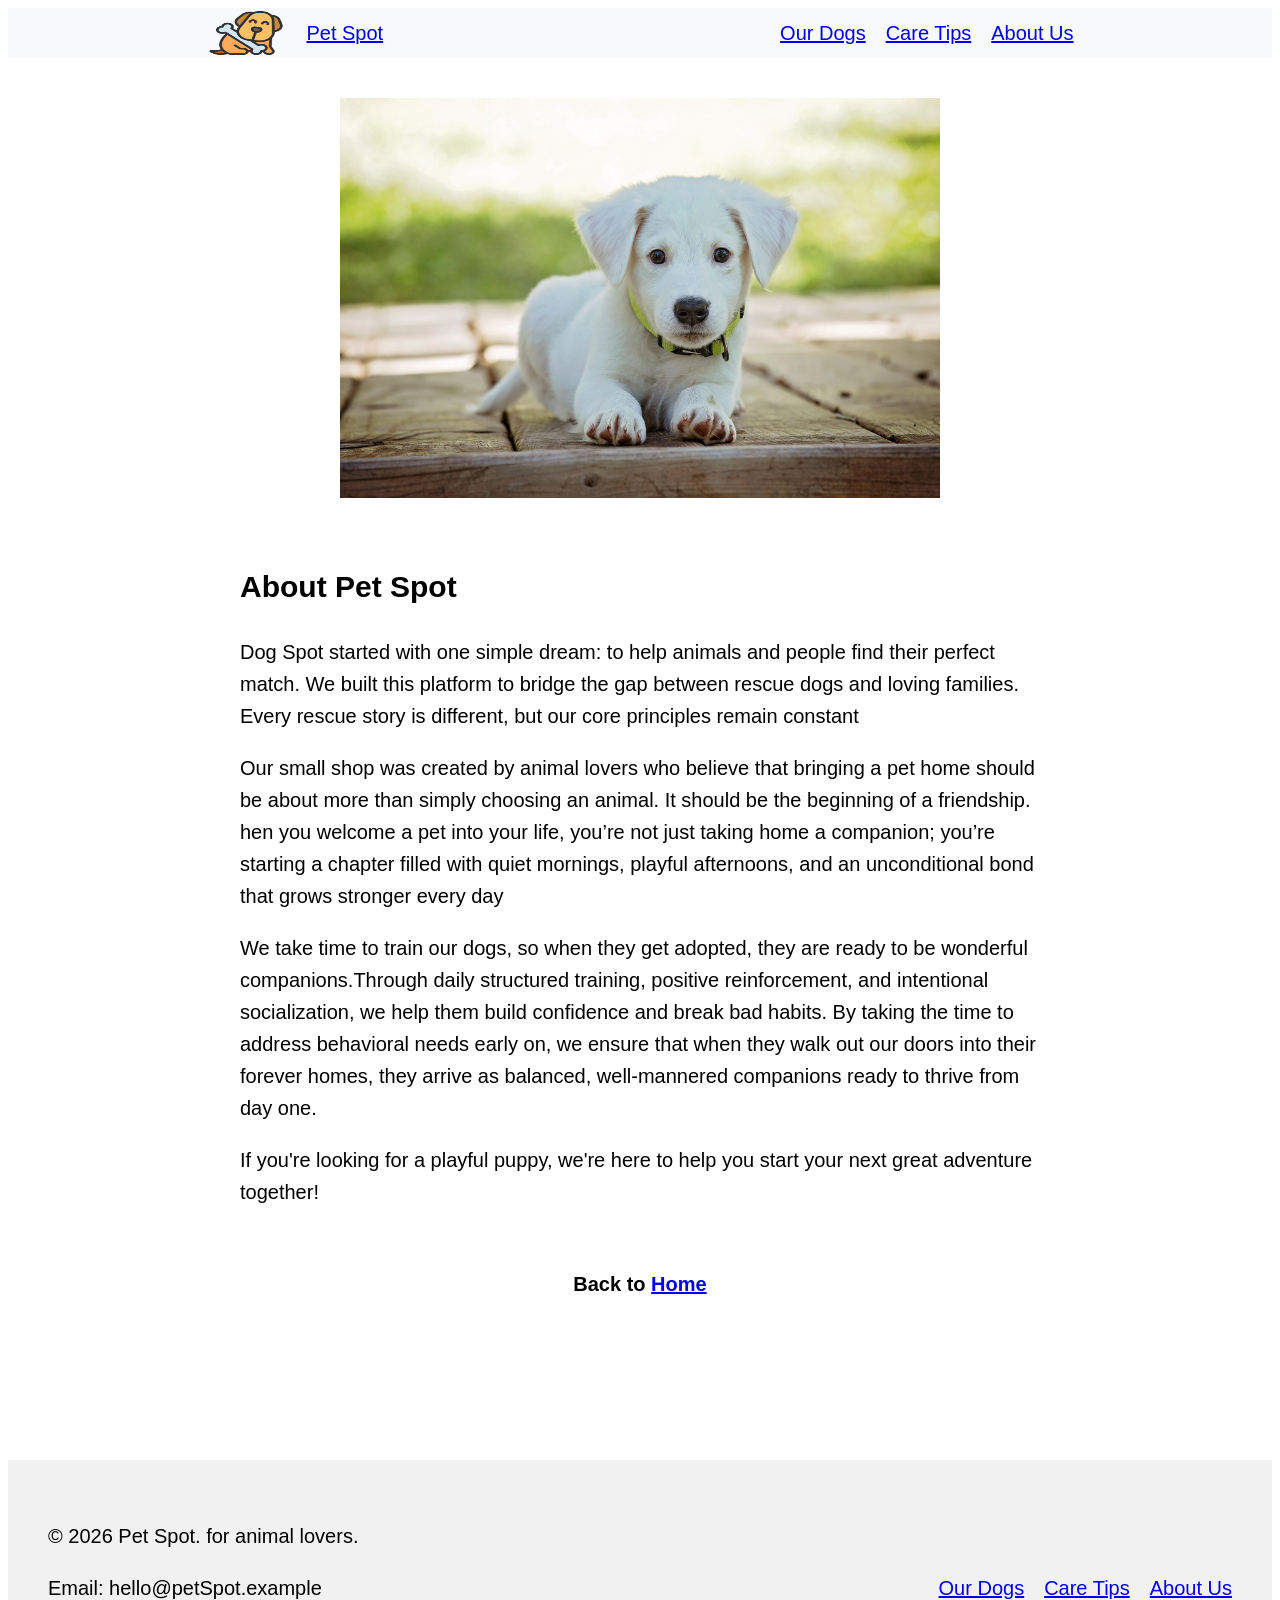
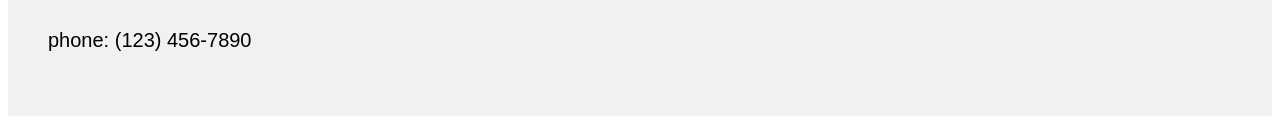
==== About.html @ bcfe3ce3 "initial" ====
<html lang="en">
  <head>
    <meta charset="UTF-8" />
    <meta name="viewport" content="width=device-width, initial-scale=1.0" />
    <title>About Us</title>
    <meta name="author" content="Henry Blandon" />
    <meta
      name="description"
      content="people can adopt pets from our local pet shop. 
      we provide friendly service and healthy pets. 
      pets are trained for easy home adaptation. we have a variety of breeds available for adoption,
      including Pit Bulls, golden retrievers, and other popular breeds."
    />
    <meta
      name="keywords"
      content="pet, dogs , adoptions, puppies, dog food, dog grooming, best friends, companion"
    />
    <meta name="date created" content="2026-09-27" />
    <meta name="last updated" content="2026-09-27" />
    <style>
      html {
        font-family: "Arial", sans-serif;
        line-height: 1.6;
        margin: 0;
        padding: 0;
        font-size: 20px;
      }
    </style>
  </head>
  <!-- Curiosity: the about page I experimented with deferent font and page structures specially how to display images, different ways to link page component. 
Connections: The about page uses a ref attribute to link back to home page .
Creating value: The page content empathizes with customers looking to adopt a pet.
Christian World View: The page content expresses the virtues of compassion and care.

 -->
  <body>
    <header style="display: flex; align-items: center; justify-content: space-around; background-color: #F8F9FA;" >
        <div style="display: flex; align-items: center; gap: 1rem;">
             <a href="https://www.flaticon.com/free-icons/dog-food"><img src="images/dog.png" alt="Pet Spot Logo" style="width: 80px; height: 50px;" /></a>
            <a href="Index.html">Pet Spot</a>
        </div>
            <nav style="display: flex; gap: 1rem;">
                <a href="Index.html">Our Dogs</a>
                <a href="CareTips.html">Care Tips</a>
                <a href="About.html">About Us</a>
            </nav>
        </div>
    </header>
    <main style="display: flex; flex-direction: column; align-items: center;
     gap: 2rem; padding: 2rem; margin: 0 auto; max-width: 800px;">
      <section>
        <img src="images/hero.jpg" height="400" width="600" alt="Hero image" />
      </section>
      <section>
        <h2>About Pet Spot</h2>
        <p>
          Dog Spot started with one simple dream: to help animals and people
          find their perfect match. We built this platform to bridge the gap
           between rescue dogs and loving families. Every rescue story is different, but our core principles remain constant
        </p>
        <p>
          Our small shop was created by animal lovers who believe that bringing
          a pet home should be about more than simply choosing an animal. It
          should be the beginning of a friendship. hen you welcome a pet into your life,
           you’re not just taking home a companion; you’re starting a chapter filled with quiet mornings, playful afternoons, and an unconditional bond that grows stronger every day
        </p>
        <p>
          We take time to train our dogs, so when they get adopted, they are
          ready to be wonderful companions.Through daily structured training, positive reinforcement, and intentional socialization, we help them build confidence and break bad habits. By taking the time to address behavioral needs early on, we ensure that when they walk out our doors into their forever homes, they arrive as balanced, well-mannered companions ready to thrive from day one.

        </p>
        <p>
          If you're looking for a playful puppy, we're here to help you start
          your next great adventure together!
        </p>
      </section>
    <strong>Back to <a href="Index.html">Home</a></strong>

    </main>
    <footer style="display: flex; align-items: center; justify-content: space-between; padding: 2rem; margin-top: 6rem; background-color: #f1f1f1;">
        <div>
            <p>&copy; 2026 Pet Spot. for animal lovers.</p>
            <p>Email: hello@petSpot.example</p>
            <p>phone: (123) 456-7890</p>
        </div>
        <div style="display: flex; gap: 1rem;">
            <a href="Index.html">Our Dogs</a>
            <a href="CareTips.html">Care Tips</a>
            <a href="About.html">About Us</a>
        </div>
      
    </footer>
  </body>
</html>
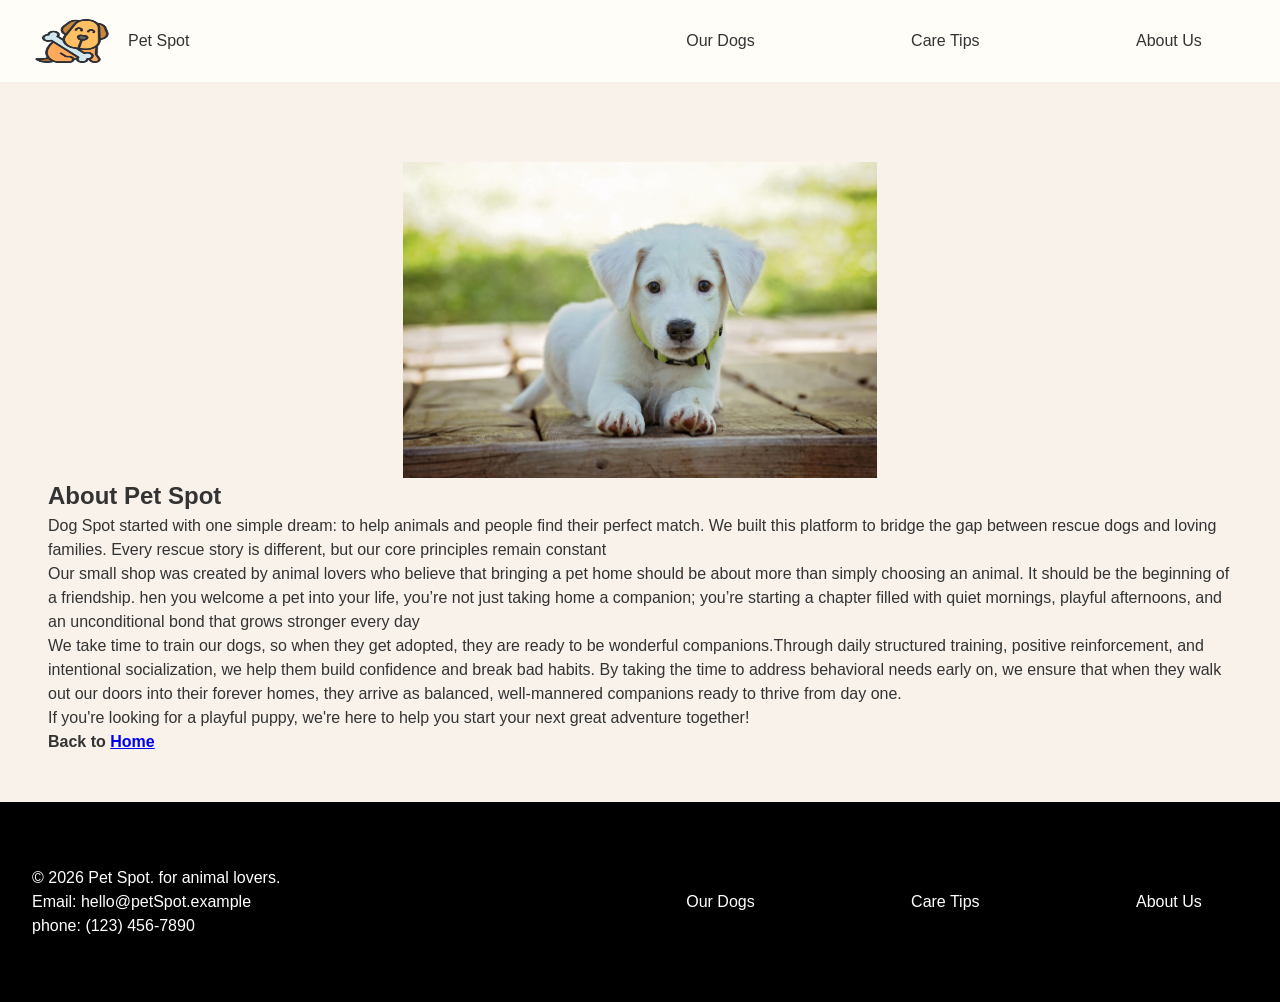
==== commit b8c8ef3b: "landing page complete" ====
--- a/About.html
+++ b/About.html
@@ -17,15 +17,8 @@
     />
     <meta name="date created" content="2026-09-27" />
     <meta name="last updated" content="2026-09-27" />
-    <style>
-      html {
-        font-family: "Arial", sans-serif;
-        line-height: 1.6;
-        margin: 0;
-        padding: 0;
-        font-size: 20px;
-      }
-    </style>
+    <link rel="stylesheet" href="global.css" />
+    <link rel="stylesheet" href="about.css" />
   </head>
   <!-- Curiosity: the about page I experimented with deferent font and page structures specially how to display images, different ways to link page component. 
 Connections: The about page uses a ref attribute to link back to home page .
@@ -34,22 +27,21 @@
 
  -->
   <body>
-    <header style="display: flex; align-items: center; justify-content: space-around; background-color: #F8F9FA;" >
-        <div style="display: flex; align-items: center; gap: 1rem;">
+    <header>
+        <div class="logo">
              <a href="https://www.flaticon.com/free-icons/dog-food"><img src="images/dog.png" alt="Pet Spot Logo" style="width: 80px; height: 50px;" /></a>
-            <a href="Index.html">Pet Spot</a>
+            <a href="index.html">Pet Spot</a>
         </div>
-            <nav style="display: flex; gap: 1rem;">
-                <a href="Index.html">Our Dogs</a>
+        <nav  class="navbar">
+                <a href="index.html">Our Dogs</a>
                 <a href="CareTips.html">Care Tips</a>
                 <a href="About.html">About Us</a>
-            </nav>
+        </nav>
         </div>
     </header>
-    <main style="display: flex; flex-direction: column; align-items: center;
-     gap: 2rem; padding: 2rem; margin: 0 auto; max-width: 800px;">
+    <main>
       <section>
-        <img src="images/hero.jpg" height="400" width="600" alt="Hero image" />
+        <img src="images/about_hero.jpg" height="400" width="600" alt="Hero image" />
       </section>
       <section>
         <h2>About Pet Spot</h2>
@@ -74,21 +66,20 @@
           your next great adventure together!
         </p>
       </section>
-    <strong>Back to <a href="Index.html">Home</a></strong>
+    <strong>Back to <a href="index.html">Home</a></strong>
 
     </main>
-    <footer style="display: flex; align-items: center; justify-content: space-between; padding: 2rem; margin-top: 6rem; background-color: #f1f1f1;">
+    <footer>
         <div>
             <p>&copy; 2026 Pet Spot. for animal lovers.</p>
             <p>Email: hello@petSpot.example</p>
             <p>phone: (123) 456-7890</p>
         </div>
-        <div style="display: flex; gap: 1rem;">
-            <a href="Index.html">Our Dogs</a>
+        <nav class="footnav" aria-label="footer navigation">
+            <a href="#dogs">Our Dogs</a>
             <a href="CareTips.html">Care Tips</a>
             <a href="About.html">About Us</a>
-        </div>
-      
+        </nav> 
     </footer>
   </body>
 </html>
--- a/global.css
+++ b/global.css
@@ -0,0 +1,114 @@
+/* 1. Use a more intuitive box-sizing model */
+
+*,
+*::before,
+*::after {
+  box-sizing: border-box;
+}
+
+/* 2. Remove default margins and paddings */
+* {
+  margin: 0;
+  padding: 0;
+}
+
+/* 3. Improve media defaults */
+img,
+picture,
+video,
+canvas,
+svg {
+  display: block;
+  max-width: 100%;
+}
+
+/* 4. Inherit fonts for form controls */
+input,
+button,
+textarea,
+select {
+  font: inherit;
+}
+
+/* 5. Avoid text overflows */
+p,
+h1,
+h2,
+h3,
+h4,
+h5,
+h6 {
+  overflow-wrap: break-word;
+}
+
+/* 6. Create a root stacking context and set smooth page defaults */
+body {
+  background-color: #f8f2eb;
+  color: #333;
+  font-family: "Arial", sans-serif;
+  min-height: 100vh;
+  line-height: 1.5;
+}
+
+main {
+  padding: 3rem;
+}
+/* nav bar css */
+header {
+  display: flex;
+  justify-content: space-between;
+  background-color: #fefdf8;
+  padding: 1rem 2rem;
+  margin-bottom: 2rem;
+  align-items: center;
+  position: sticky;
+  top: 0;
+  width: 100%;
+}
+header a {
+  text-decoration: none;
+  color: #333;
+}
+
+.logo {
+  display: flex;
+  gap: 1rem;
+  align-items: center;
+}
+.navbar {
+  display: flex;
+  justify-content: space-around;
+  gap: 4rem;
+  width: 50%;
+}
+
+.navbar a {
+  text-decoration: none;
+  color: #333;
+}
+
+/* footer style */
+
+footer {
+  display: flex;
+  justify-content: space-between;
+  align-items: center;
+  background-color: black;
+  padding: 1rem 2rem;
+  height: 200px;
+}
+
+.footnav {
+  display: flex;
+  justify-content: space-around;
+  gap: 4rem;
+  width: 50%;
+  align-items: center;
+}
+.footnav a {
+  text-decoration: none;
+}
+
+footer * {
+  color: white;
+}
--- a/about.css
+++ b/about.css
@@ -0,0 +1,5 @@
+section img {
+  margin: auto;
+  width: 40%;
+  height: auto;
+}
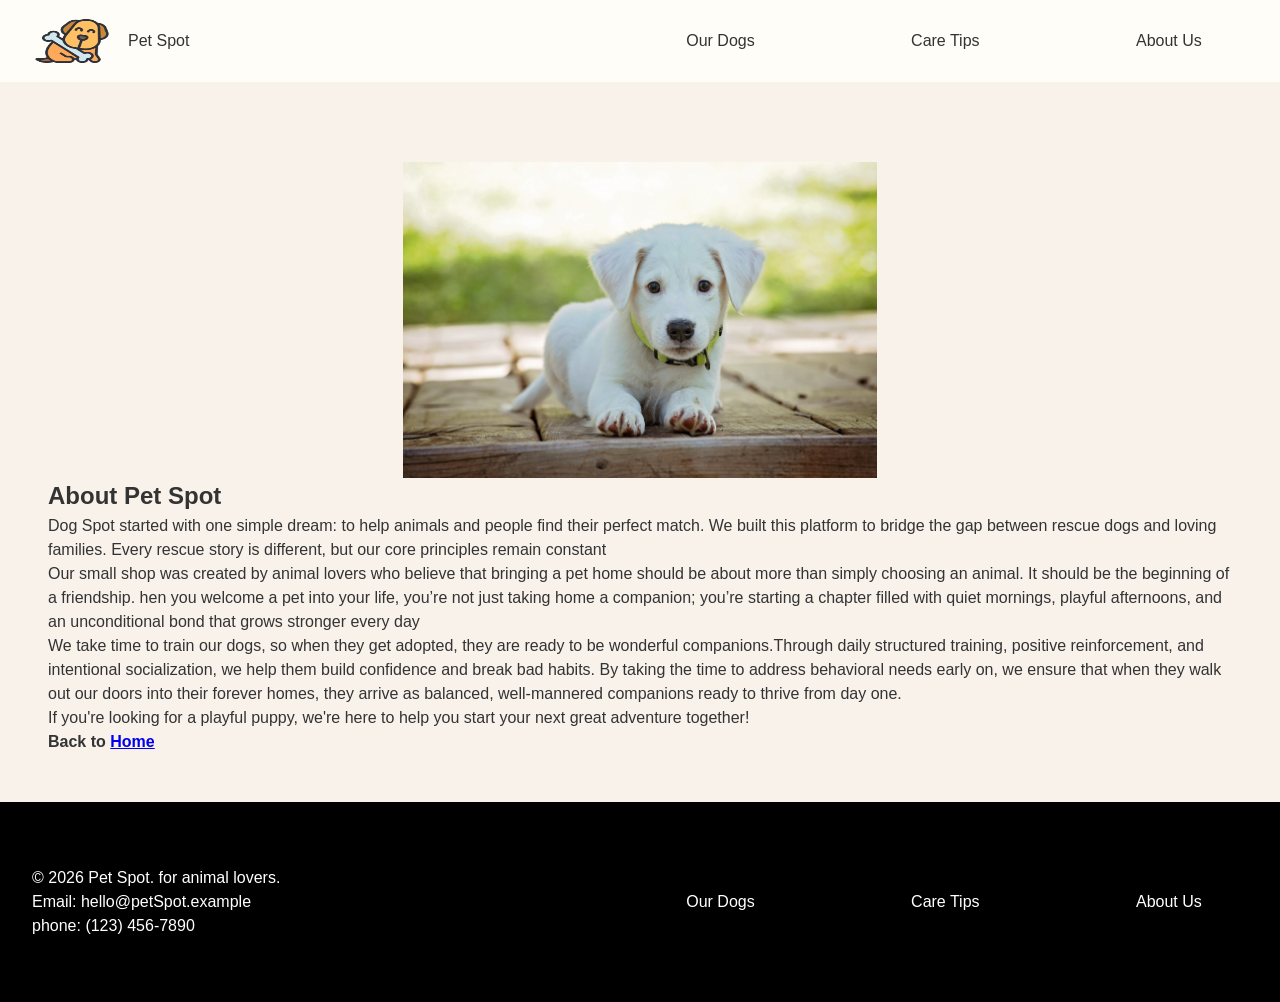
==== commit 9e33786a: "added animation to logo" ====
--- a/About.html
+++ b/About.html
@@ -19,6 +19,10 @@
     <meta name="last updated" content="2026-09-27" />
     <link rel="stylesheet" href="global.css" />
     <link rel="stylesheet" href="about.css" />
+    <link
+    rel="stylesheet"
+    href="https://cdnjs.cloudflare.com/ajax/libs/animate.css/4.1.1/animate.min.css"
+  />
   </head>
   <!-- Curiosity: the about page I experimented with deferent font and page structures specially how to display images, different ways to link page component. 
 Connections: The about page uses a ref attribute to link back to home page .
@@ -28,7 +32,7 @@
  -->
   <body>
     <header>
-        <div class="logo">
+        <div class="logo animate__animated animate__backInLeft animate__slow">
              <a href="https://www.flaticon.com/free-icons/dog-food"><img src="images/dog.png" alt="Pet Spot Logo" style="width: 80px; height: 50px;" /></a>
             <a href="index.html">Pet Spot</a>
         </div>
@@ -76,7 +80,7 @@
             <p>phone: (123) 456-7890</p>
         </div>
         <nav class="footnav" aria-label="footer navigation">
-            <a href="#dogs">Our Dogs</a>
+            <a href="index.html">Our Dogs</a>
             <a href="CareTips.html">Care Tips</a>
             <a href="About.html">About Us</a>
         </nav> 
--- a/global.css
+++ b/global.css
@@ -53,7 +53,10 @@
 main {
   padding: 3rem;
 }
-/* nav bar css */
+/* ====================
+nav bar css 
+==============
+*/
 header {
   display: flex;
   justify-content: space-between;
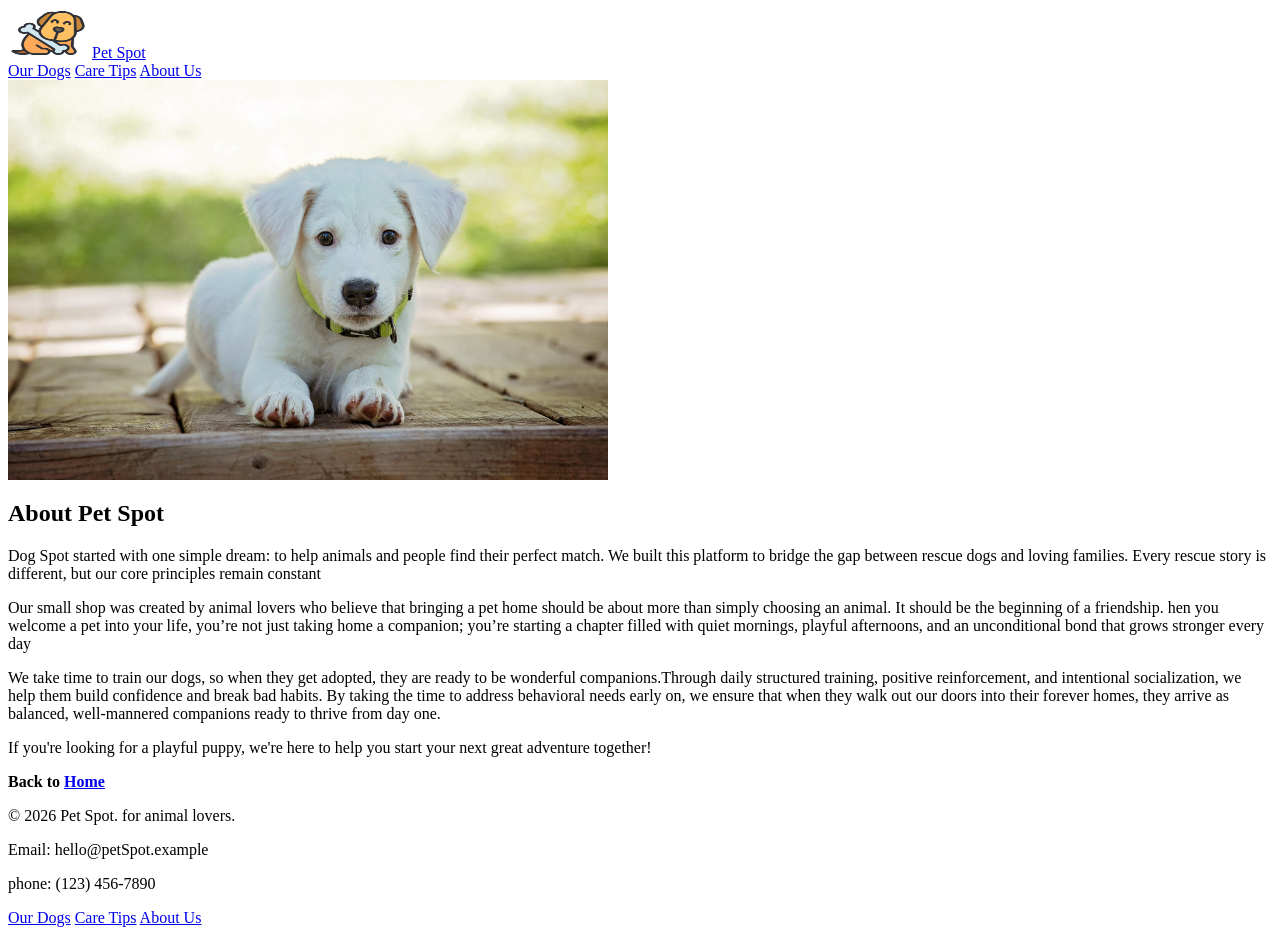
==== commit 898b2921: "milestone3 complete" ====
--- a/About.html
+++ b/About.html
@@ -17,8 +17,8 @@
     />
     <meta name="date created" content="2026-09-27" />
     <meta name="last updated" content="2026-09-27" />
-    <link rel="stylesheet" href="global.css" />
-    <link rel="stylesheet" href="about.css" />
+    <link rel="stylesheet" href="../PetSpot/css/global.css" />
+    <link rel="stylesheet" href="../PetSpot/css/about.css" />
     <link
     rel="stylesheet"
     href="https://cdnjs.cloudflare.com/ajax/libs/animate.css/4.1.1/animate.min.css"
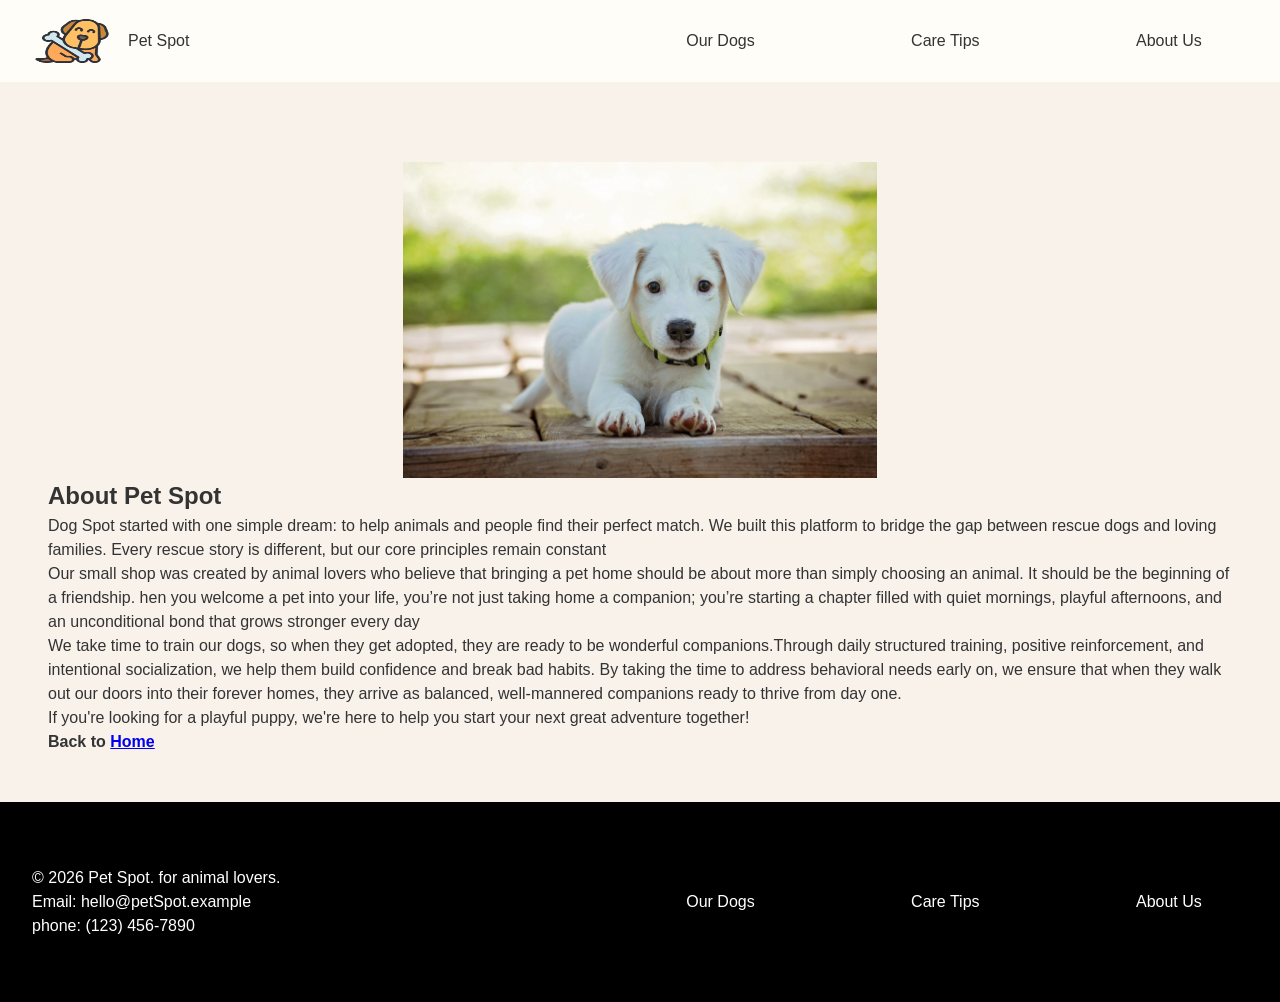
==== commit e116cb3d: "added fouth page and refactor some code" ====
--- a/About.html
+++ b/About.html
@@ -17,8 +17,8 @@
     />
     <meta name="date created" content="2026-09-27" />
     <meta name="last updated" content="2026-09-27" />
-    <link rel="stylesheet" href="../PetSpot/css/global.css" />
-    <link rel="stylesheet" href="../PetSpot/css/about.css" />
+    <link rel="stylesheet" href="./css/global.css" />
+    <link rel="stylesheet" href="./css/about.css" />
     <link
     rel="stylesheet"
     href="https://cdnjs.cloudflare.com/ajax/libs/animate.css/4.1.1/animate.min.css"
--- a/css/global.css
+++ b/css/global.css
@@ -0,0 +1,125 @@
+/*================================================= 
+this css files in ment to apply to all pagesin the project
+====================================================== */
+
+*,
+*::before,
+*::after {
+  box-sizing: border-box;
+}
+
+/* 2. Remove default margins and paddings */
+* {
+  margin: 0;
+  padding: 0;
+}
+
+/* 3. Improve media defaults */
+img,
+picture,
+video,
+canvas,
+svg {
+  display: block;
+  max-width: 100%;
+}
+
+/* 4. Inherit fonts for form controls */
+input,
+button,
+textarea,
+select {
+  font: inherit;
+}
+
+/* 5. Avoid text overflows */
+p,
+h1,
+h2,
+h3,
+h4,
+h5,
+h6 {
+  overflow-wrap: break-word;
+}
+
+/* 6. Create a root stacking context and set smooth page defaults */
+body {
+  background-color: #f8f2eb;
+  color: #333;
+  font-family: "Arial", sans-serif;
+  min-height: 100vh;
+  line-height: 1.5;
+}
+
+main {
+  padding: 3rem;
+}
+/* ===========================
+nav bar css shared with all pages
+=================================
+*/
+header {
+  display: flex;
+  justify-content: space-between;
+  background-color: #fefdf8;
+  padding: 1rem 2rem;
+  margin-bottom: 2rem;
+  align-items: center;
+  position: sticky;
+  top: 0;
+  width: 100%;
+}
+header a {
+  text-decoration: none;
+  color: #333;
+}
+
+.logo {
+  display: flex;
+  gap: 1rem;
+  align-items: center;
+}
+.navbar {
+  display: flex;
+  justify-content: space-around;
+  gap: 4rem;
+  width: 50%;
+}
+
+.navbar a {
+  text-decoration: none;
+  color: #333;
+}
+
+.navbar a:hover {
+  color: orangered;
+}
+
+/* ==============================
+footer style 
+============================*/
+
+footer {
+  display: flex;
+  justify-content: space-between;
+  align-items: center;
+  background-color: black;
+  padding: 1rem 2rem;
+  height: 200px;
+}
+
+.footnav {
+  display: flex;
+  justify-content: space-around;
+  gap: 4rem;
+  width: 50%;
+  align-items: center;
+}
+.footnav a {
+  text-decoration: none;
+}
+
+footer * {
+  color: white;
+}
--- a/css/about.css
+++ b/css/about.css
@@ -0,0 +1,5 @@
+section img {
+  margin: auto;
+  width: 40%;
+  height: auto;
+}
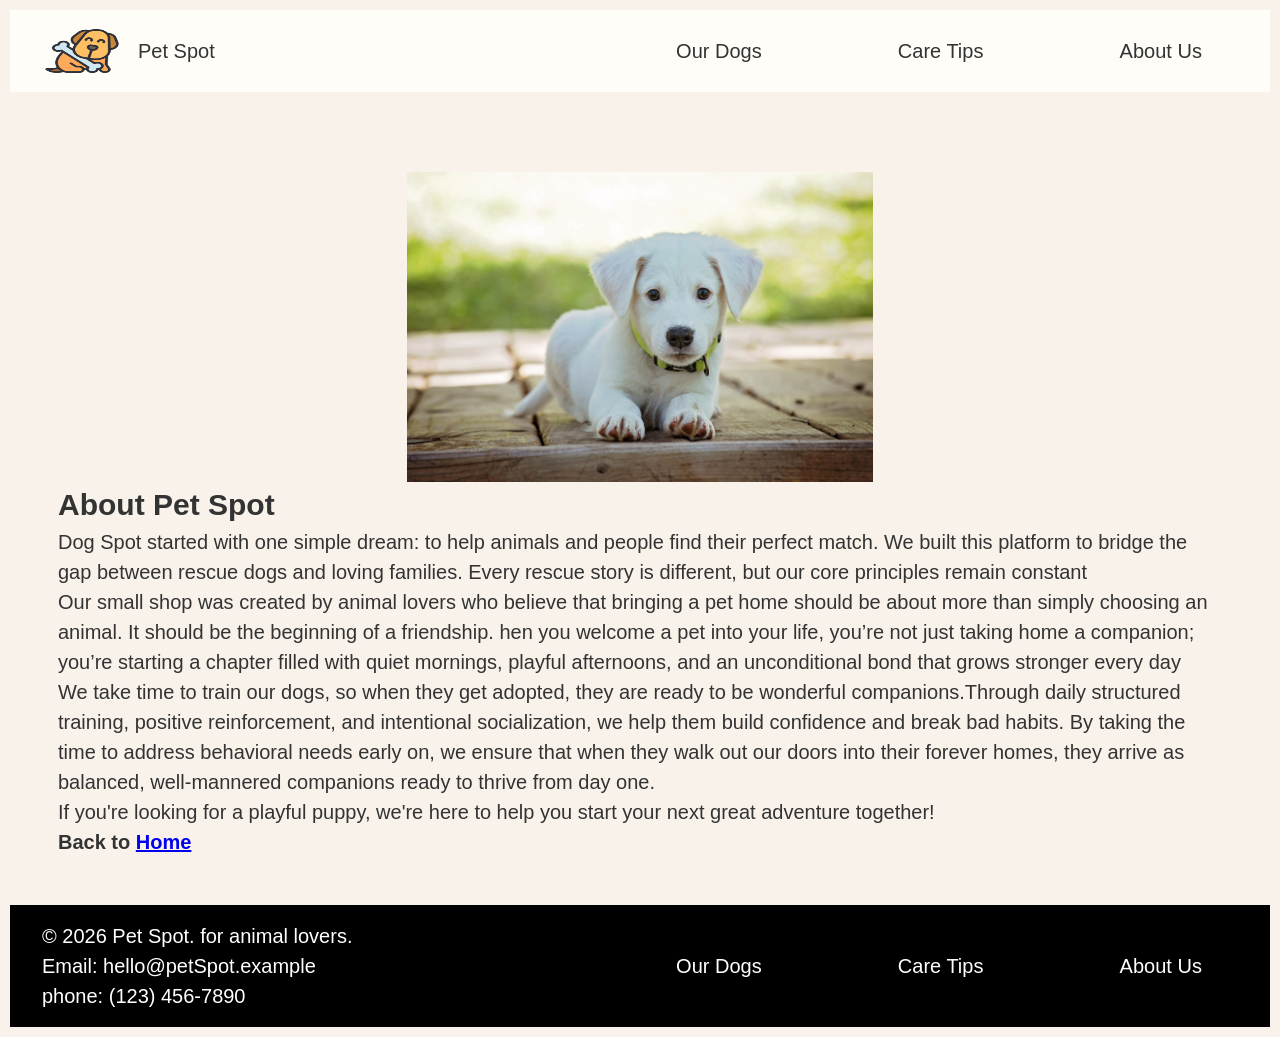
==== commit 697b5557: "form  works, post to an api, show success message and hide message on click" ====
--- a/About.html
+++ b/About.html
@@ -24,7 +24,7 @@
     href="https://cdnjs.cloudflare.com/ajax/libs/animate.css/4.1.1/animate.min.css"
   />
   </head>
-  <!-- Curiosity: the about page I experimented with deferent font and page structures specially how to display images, different ways to link page component. 
+  <!--  Curiosity the about page I experimented with deferent font and page structures specially how to display images, different ways to link page component. 
 Connections: The about page uses a ref attribute to link back to home page .
 Creating value: The page content empathizes with customers looking to adopt a pet.
 Christian World View: The page content expresses the virtues of compassion and care.
--- a/css/global.css
+++ b/css/global.css
@@ -49,7 +49,10 @@
   color: #333;
   font-family: "Arial", sans-serif;
   min-height: 100vh;
+  padding: 10px;
   line-height: 1.5;
+  /* added respoinsive typograpy (min, optimous, max) */
+  font-size: clamp(1rem, calc(2vw + 0.75rem), 1.25rem);
 }
 
 main {
@@ -69,6 +72,7 @@
   position: sticky;
   top: 0;
   width: 100%;
+  flex-wrap: wrap;
 }
 header a {
   text-decoration: none;
@@ -83,6 +87,7 @@
 .navbar {
   display: flex;
   justify-content: space-around;
+  flex-wrap: wrap;
   gap: 4rem;
   width: 50%;
 }
@@ -104,9 +109,10 @@
   display: flex;
   justify-content: space-between;
   align-items: center;
+  flex-wrap: wrap;
   background-color: black;
   padding: 1rem 2rem;
-  height: 200px;
+  width: 100%;
 }
 
 .footnav {
@@ -123,3 +129,14 @@
 footer * {
   color: white;
 }
+
+.myheader {
+  container-type: inline-size;
+  container-name: myhead;
+}
+/* =============================== */
+@container myhead (width > 700px) {
+  header {
+    background-color: red;
+  }
+}
